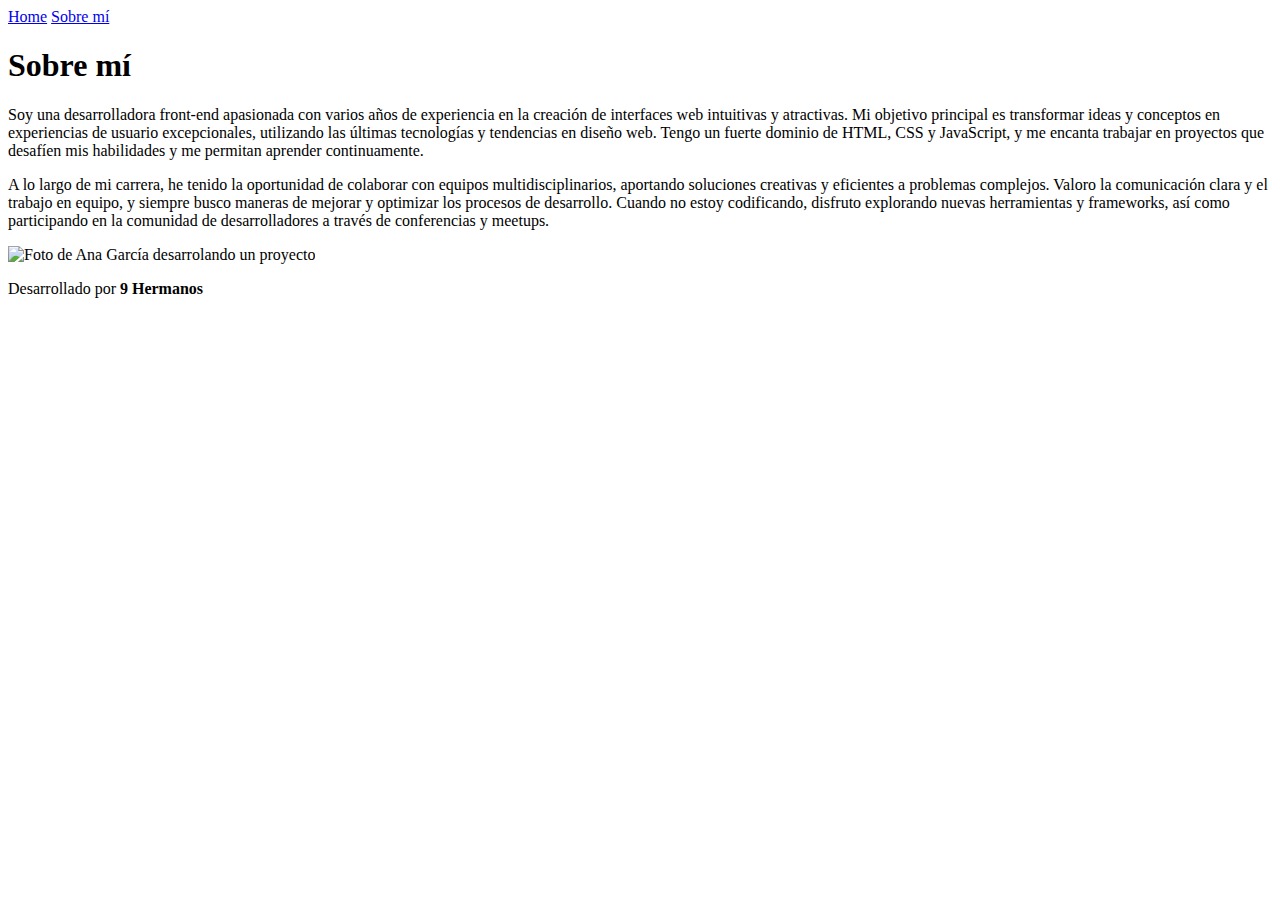
==== about.html @ 841cb8df "iniciando repositorio" ====
<!DOCTYPE html>
<html lang="es-ar">
<head>
    <meta charset="UTF-8">
    <meta name="viewport" content="width=device-width, initial-scale=1.0">
    <title>Sobre mí</title>
    <link rel="stylesheet" href="./style/style.css">
</head>
<body>
    <header class="header">
        <nav class="header__menu">
            <a class="header__menu__link" href="index.html">Home</a>
            <a class="header__menu__link" href="about.html">Sobre mí</a>
        </nav>
       
    </header>

    <main class="presentacion">
        <section class="presentacion__contenido">
            <h1 class="presentacion__contenido__titulo">Sobre mí</h1>
            <p class="presentacion__contenido__texto">Soy una desarrolladora front-end apasionada con varios años de experiencia en la 
                creación de interfaces web intuitivas y atractivas. Mi objetivo principal es 
                transformar ideas y conceptos en experiencias de usuario excepcionales, 
                utilizando las últimas tecnologías y tendencias en diseño web. 
                Tengo un fuerte dominio de HTML, CSS y JavaScript, y me encanta trabajar en
                 proyectos que desafíen mis habilidades y me permitan aprender continuamente.</p>
            <p class="presentacion__contenido__texto">A lo largo de mi carrera, he tenido la oportunidad de colaborar con equipos multidisciplinarios,
                 aportando soluciones creativas y eficientes a problemas complejos. Valoro la comunicación clara 
                 y el trabajo en equipo, y siempre busco maneras de mejorar y optimizar los procesos de desarrollo.
                  Cuando no estoy codificando, disfruto explorando nuevas herramientas y frameworks, 
                  así como participando en la comunidad de desarrolladores a través de conferencias y meetups.</p>
        </section>
        <img class="foto_perfil" src="img/Imagem.png" alt="Foto de Ana García desarrolando un proyecto">
    </main>

    <footer class="footer">
        <p>Desarrollado por <strong>9 Hermanos</strong></p>
    </footer>
</body>
</html>
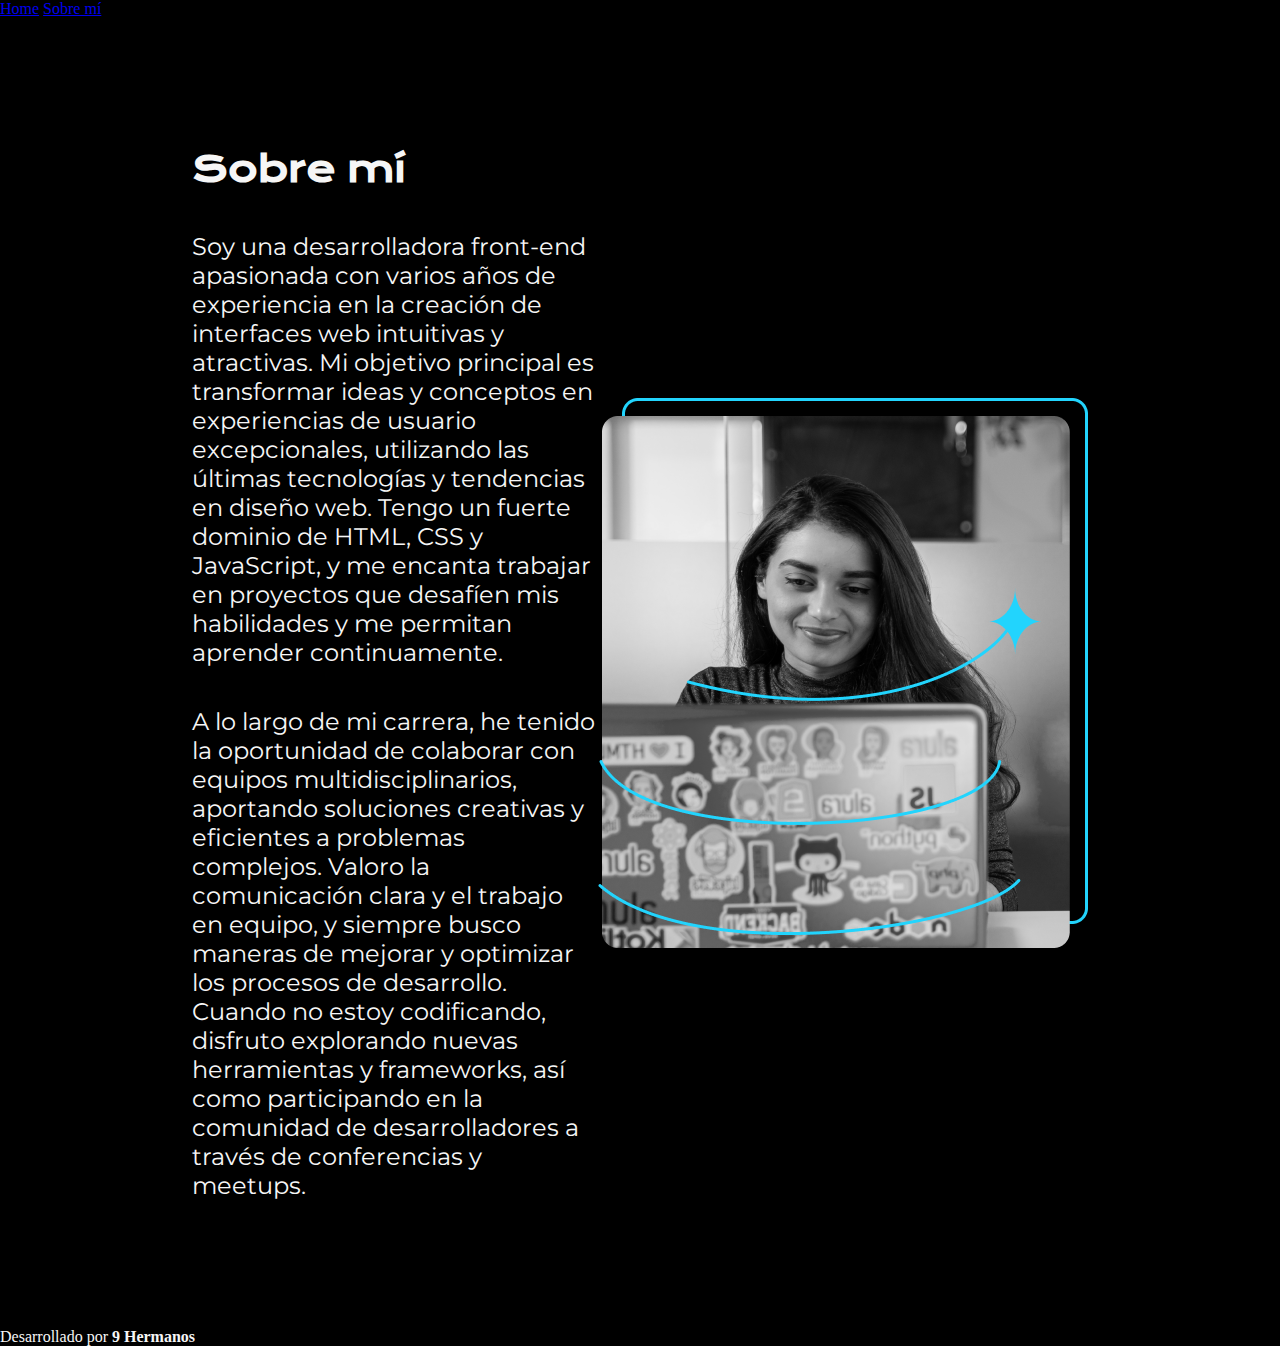
==== commit f76bb98e: "Añadiendo archivos del portafolio incluyendo style.css" ====
--- a/about.html
+++ b/about.html
@@ -1,40 +1,40 @@
-<!DOCTYPE html>
-<html lang="es-ar">
-<head>
-    <meta charset="UTF-8">
-    <meta name="viewport" content="width=device-width, initial-scale=1.0">
-    <title>Sobre mí</title>
-    <link rel="stylesheet" href="./style/style.css">
-</head>
-<body>
-    <header class="header">
-        <nav class="header__menu">
-            <a class="header__menu__link" href="index.html">Home</a>
-            <a class="header__menu__link" href="about.html">Sobre mí</a>
-        </nav>
-       
-    </header>
-
-    <main class="presentacion">
-        <section class="presentacion__contenido">
-            <h1 class="presentacion__contenido__titulo">Sobre mí</h1>
-            <p class="presentacion__contenido__texto">Soy una desarrolladora front-end apasionada con varios años de experiencia en la 
-                creación de interfaces web intuitivas y atractivas. Mi objetivo principal es 
-                transformar ideas y conceptos en experiencias de usuario excepcionales, 
-                utilizando las últimas tecnologías y tendencias en diseño web. 
-                Tengo un fuerte dominio de HTML, CSS y JavaScript, y me encanta trabajar en
-                 proyectos que desafíen mis habilidades y me permitan aprender continuamente.</p>
-            <p class="presentacion__contenido__texto">A lo largo de mi carrera, he tenido la oportunidad de colaborar con equipos multidisciplinarios,
-                 aportando soluciones creativas y eficientes a problemas complejos. Valoro la comunicación clara 
-                 y el trabajo en equipo, y siempre busco maneras de mejorar y optimizar los procesos de desarrollo.
-                  Cuando no estoy codificando, disfruto explorando nuevas herramientas y frameworks, 
-                  así como participando en la comunidad de desarrolladores a través de conferencias y meetups.</p>
-        </section>
-        <img class="foto_perfil" src="img/Imagem.png" alt="Foto de Ana García desarrolando un proyecto">
-    </main>
-
-    <footer class="footer">
-        <p>Desarrollado por <strong>9 Hermanos</strong></p>
-    </footer>
-</body>
+<!DOCTYPE html>
+<html lang="es-ar">
+<head>
+    <meta charset="UTF-8">
+    <meta name="viewport" content="width=device-width, initial-scale=1.0">
+    <title>Sobre mí</title>
+    <link rel="stylesheet" href="./style/style.css">
+</head>
+<body>
+    <header class="header">
+        <nav class="header__menu">
+            <a class="header__menu__link" href="index.html">Home</a>
+            <a class="header__menu__link" href="about.html">Sobre mí</a>
+        </nav>
+       
+    </header>
+
+    <main class="presentacion">
+        <section class="presentacion__contenido">
+            <h1 class="presentacion__contenido__titulo">Sobre mí</h1>
+            <p class="presentacion__contenido__texto">Soy una desarrolladora front-end apasionada con varios años de experiencia en la 
+                creación de interfaces web intuitivas y atractivas. Mi objetivo principal es 
+                transformar ideas y conceptos en experiencias de usuario excepcionales, 
+                utilizando las últimas tecnologías y tendencias en diseño web. 
+                Tengo un fuerte dominio de HTML, CSS y JavaScript, y me encanta trabajar en
+                 proyectos que desafíen mis habilidades y me permitan aprender continuamente.</p>
+            <p class="presentacion__contenido__texto">A lo largo de mi carrera, he tenido la oportunidad de colaborar con equipos multidisciplinarios,
+                 aportando soluciones creativas y eficientes a problemas complejos. Valoro la comunicación clara 
+                 y el trabajo en equipo, y siempre busco maneras de mejorar y optimizar los procesos de desarrollo.
+                  Cuando no estoy codificando, disfruto explorando nuevas herramientas y frameworks, 
+                  así como participando en la comunidad de desarrolladores a través de conferencias y meetups.</p>
+        </section>
+        <img class="foto_perfil" src="img/Imagem.png" alt="Foto de Ana García desarrolando un proyecto">
+    </main>
+
+    <footer class="footer">
+        <p>Desarrollado por <strong>9 Hermanos</strong></p>
+    </footer>
+</body>
 </html>--- a/style/style.css
+++ b/style/style.css
@@ -0,0 +1,61 @@
+@import url('https://fonts.googleapis.com/css2?family=Krona+One&family=Montserrat:wght@400;600&display=swap');
+
+
+* {
+    padding: 0;
+    margin:0;
+}
+
+body{
+    height: 100vh;
+    box-sizing: border-box;
+    background-color: #000000;
+    color: #F6F6F6;
+}
+
+
+.titulo-destaque {
+    color: #22D4FD; ;
+}
+
+.presentacion {
+    margin: 10% 15%;
+    display: flex;
+    align-items: center;
+    justify-content: space-between;
+}
+
+.presentacion__contenido{
+    width: 615px;
+    display: flex;
+    flex-direction: column;
+    gap: 40px;
+}
+
+.presentacion__contenido__titulo{
+    font-size: 36px;
+    font-family: 'Krona One', sans-serif;
+}
+
+.presentacion__contenido__texto{
+    font-size: 24px;
+    font-family: 'Montserrat', sans-serif;
+}
+
+.presentacion__enlaces{
+    display: flex;
+    justify-content: space-between;
+}
+
+.presentacion__enlaces__link{
+    background-color: #22D4FD;
+    width: 280px;
+    text-align: center;
+    border-radius: 16px;
+    font-size: 24px;
+    font-weight: 600;
+    padding: 21.5px 0;
+    text-decoration: none;
+    color: #000000;
+    font-family: 'Montserrat', sans-serif;
+}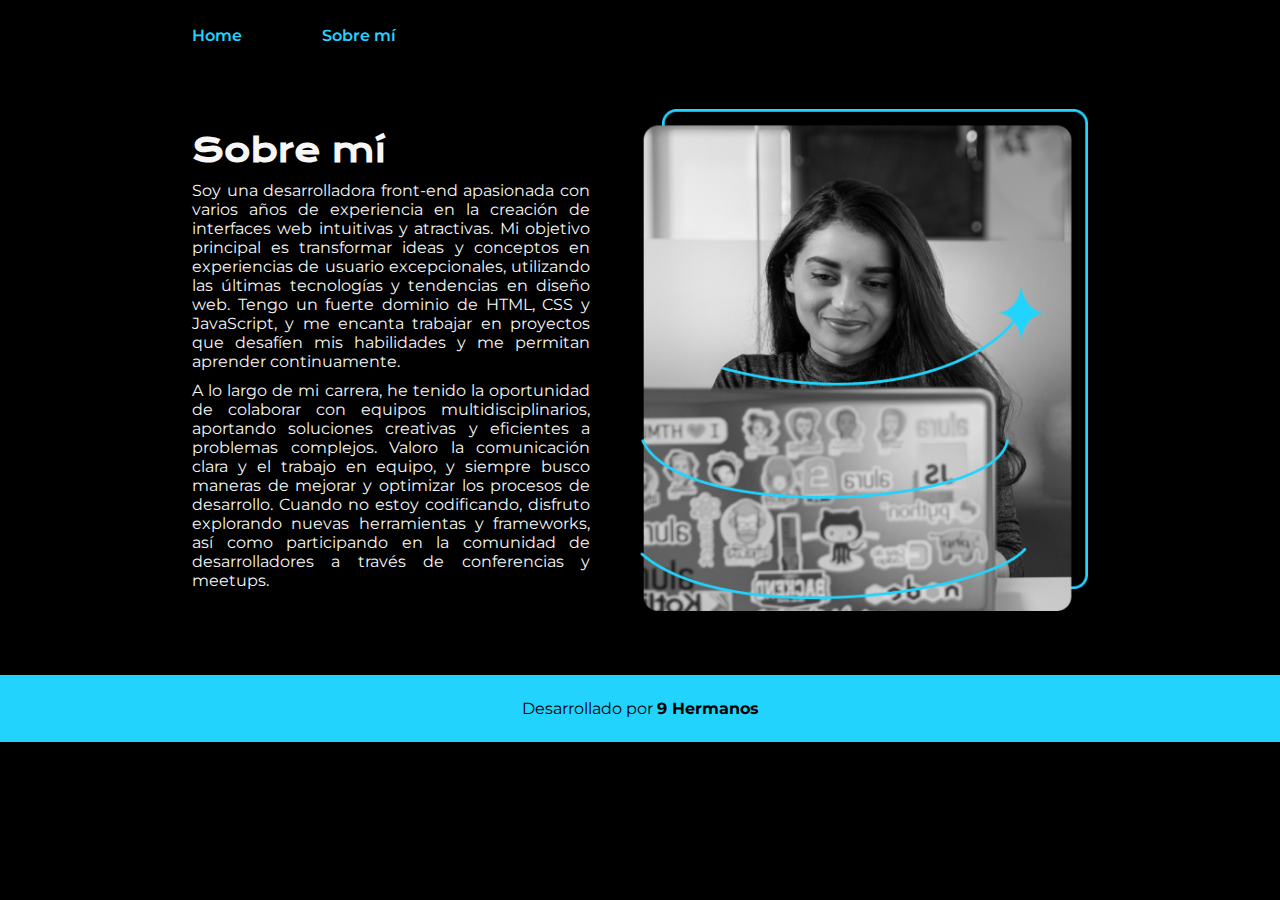
==== commit 28e5c3cb: "ruteo de css" ====
--- a/about.html
+++ b/about.html
@@ -1,40 +1,40 @@
-<!DOCTYPE html>
-<html lang="es-ar">
-<head>
-    <meta charset="UTF-8">
-    <meta name="viewport" content="width=device-width, initial-scale=1.0">
-    <title>Sobre mí</title>
-    <link rel="stylesheet" href="./style/style.css">
-</head>
-<body>
-    <header class="header">
-        <nav class="header__menu">
-            <a class="header__menu__link" href="index.html">Home</a>
-            <a class="header__menu__link" href="about.html">Sobre mí</a>
-        </nav>
-       
-    </header>
-
-    <main class="presentacion">
-        <section class="presentacion__contenido">
-            <h1 class="presentacion__contenido__titulo">Sobre mí</h1>
-            <p class="presentacion__contenido__texto">Soy una desarrolladora front-end apasionada con varios años de experiencia en la 
-                creación de interfaces web intuitivas y atractivas. Mi objetivo principal es 
-                transformar ideas y conceptos en experiencias de usuario excepcionales, 
-                utilizando las últimas tecnologías y tendencias en diseño web. 
-                Tengo un fuerte dominio de HTML, CSS y JavaScript, y me encanta trabajar en
-                 proyectos que desafíen mis habilidades y me permitan aprender continuamente.</p>
-            <p class="presentacion__contenido__texto">A lo largo de mi carrera, he tenido la oportunidad de colaborar con equipos multidisciplinarios,
-                 aportando soluciones creativas y eficientes a problemas complejos. Valoro la comunicación clara 
-                 y el trabajo en equipo, y siempre busco maneras de mejorar y optimizar los procesos de desarrollo.
-                  Cuando no estoy codificando, disfruto explorando nuevas herramientas y frameworks, 
-                  así como participando en la comunidad de desarrolladores a través de conferencias y meetups.</p>
-        </section>
-        <img class="foto_perfil" src="img/Imagem.png" alt="Foto de Ana García desarrolando un proyecto">
-    </main>
-
-    <footer class="footer">
-        <p>Desarrollado por <strong>9 Hermanos</strong></p>
-    </footer>
-</body>
+<!DOCTYPE html>
+<html lang="es-ar">
+<head>
+    <meta charset="UTF-8">
+    <meta name="viewport" content="width=device-width, initial-scale=1.0">
+    <title>Sobre mí</title>
+    <link rel="stylesheet" href="./css/style.css">
+</head>
+<body>
+    <header class="header">
+        <nav class="header__menu">
+            <a class="header__menu__link" href="index.html">Home</a>
+            <a class="header__menu__link" href="about.html">Sobre mí</a>
+        </nav>
+       
+    </header>
+
+    <main class="presentacion">
+        <section class="presentacion__contenido">
+            <h1 class="presentacion__contenido__titulo">Sobre mí</h1>
+            <p class="presentacion__contenido__texto">Soy una desarrolladora front-end apasionada con varios años de experiencia en la 
+                creación de interfaces web intuitivas y atractivas. Mi objetivo principal es 
+                transformar ideas y conceptos en experiencias de usuario excepcionales, 
+                utilizando las últimas tecnologías y tendencias en diseño web. 
+                Tengo un fuerte dominio de HTML, CSS y JavaScript, y me encanta trabajar en
+                 proyectos que desafíen mis habilidades y me permitan aprender continuamente.</p>
+            <p class="presentacion__contenido__texto">A lo largo de mi carrera, he tenido la oportunidad de colaborar con equipos multidisciplinarios,
+                 aportando soluciones creativas y eficientes a problemas complejos. Valoro la comunicación clara 
+                 y el trabajo en equipo, y siempre busco maneras de mejorar y optimizar los procesos de desarrollo.
+                  Cuando no estoy codificando, disfruto explorando nuevas herramientas y frameworks, 
+                  así como participando en la comunidad de desarrolladores a través de conferencias y meetups.</p>
+        </section>
+        <img class="foto_perfil" src="img/Imagem.png" alt="Foto de Ana García desarrolando un proyecto">
+    </main>
+
+    <footer class="footer">
+        <p>Desarrollado por <strong>9 Hermanos</strong></p>
+    </footer>
+</body>
 </html>--- a/css/style.css
+++ b/css/style.css
@@ -0,0 +1,157 @@
+@import url('https://fonts.googleapis.com/css2?family=Krona+One&family=Montserrat:wght@400;600&display=swap');
+
+:root{
+    --color-primario: #000000;
+    --color-secundario: #f6f6f6;
+    --color-terciario: #22D4FD;
+    --color-hover: #272727;
+
+    --fuente-montserrat: 'Montserrat', sans-serif;;
+    --fuente-krona: 'Krona One', sans-serif;
+
+    --tamano-de-la-fuente:  1rem;
+
+}
+
+* {
+    padding: 0;
+    margin:0;
+}
+
+body{
+    box-sizing: border-box;
+    background-color: var(--color-primario);
+    color: var(--color-secundario);
+}
+
+.header{
+    padding: 2% 0% 0% 15%;
+}
+
+.header__menu{
+    display: flex;
+    gap: 80px;
+}
+
+.header__menu__link{
+    font-family: var(--fuente-montserrat);
+    font-size: var(--tamano-de-la-fuente);
+    font-weight: 600;
+    color: var(--color-terciario);
+    text-decoration: none;
+}
+
+.presentacion {
+    padding: 5% 15%;
+    display: flex;
+    align-items: center;
+    justify-content: space-between;
+}
+
+.presentacion__contenido{
+    width: 615px;
+    display: flex;
+    flex-direction: column;
+    gap: 10px;
+    padding-right: 50px;
+    text-align: justify;
+}
+
+.presentacion__contenido__titulo{
+    font-size: 2rem;
+    font-family: var(--fuente-krona);
+}
+
+.titulo-destaque {
+    color: var(--color-terciario); 
+}
+
+.presentacion__contenido__texto{
+    font-size: var(--tamano-de-la-fuente);
+    font-family: var(--fuente-montserrat);
+    
+}
+
+.presentacion__enlaces{
+    display: flex;
+    justify-content: space-between;
+    flex-direction: column;
+    align-items: center;
+    gap: 32px;
+}
+
+.presentacion__enlaces__subtitulos{
+    font-family: var(--fuente-krona);
+    font-size: var(--tamano-de-la-fuente);
+    font-weight: 400;
+}
+.presentacion__enlaces__link{
+    /* background-color: #22D4FD; */
+    display: flex;
+    justify-content: center;
+    gap: 16px;
+    border: 2px solid var(--color-terciario);
+    width: 50%;
+    text-align: center;
+    border-radius: 8px;
+    font-size: var(--tamano-de-la-fuente);
+    font-weight: 600;
+    padding: 21.5px 0;
+    text-decoration: none;
+    color: var(--color-secundario);
+    font-family: var(--fuente-montserrat);
+}
+
+.presentacion__enlaces__link:hover{
+    background-color: var(--color-hover);
+}
+
+.foto_perfil{
+    width: 50%;
+}
+
+.foto_perfil:hover{
+    /*filter: saturate(2);
+   
+    box-shadow: 0 4px 28px rgba(0, 0, 0, 0.5);
+    border: 5px solid #dd2828;
+    opacity: 0.5;
+    filter: sepia(100%);*/
+    filter: blur(2px);
+    
+}
+
+.footer{
+    background-color:var(--color-terciario);
+    padding: 24px;
+    color:var(--color-primario);
+    text-align: center;
+    font-family: var(--fuente-montserrat);
+    font-size: var(--tamano-de-la-fuente);
+    font-weight: 400;
+}
+
+@media  (max-width: 1200px){
+
+    .header{
+        padding: 10%;
+    }
+
+    .header__menu{
+        justify-content: center;
+    }
+
+    .presentacion{
+        flex-direction: column-reverse;
+        padding: 5%;
+    }
+
+    .presentacion__contenido{
+        width: auto;
+    }
+
+    .presentacion__contenido__titulo{
+        padding-top: 5%;
+    }
+
+}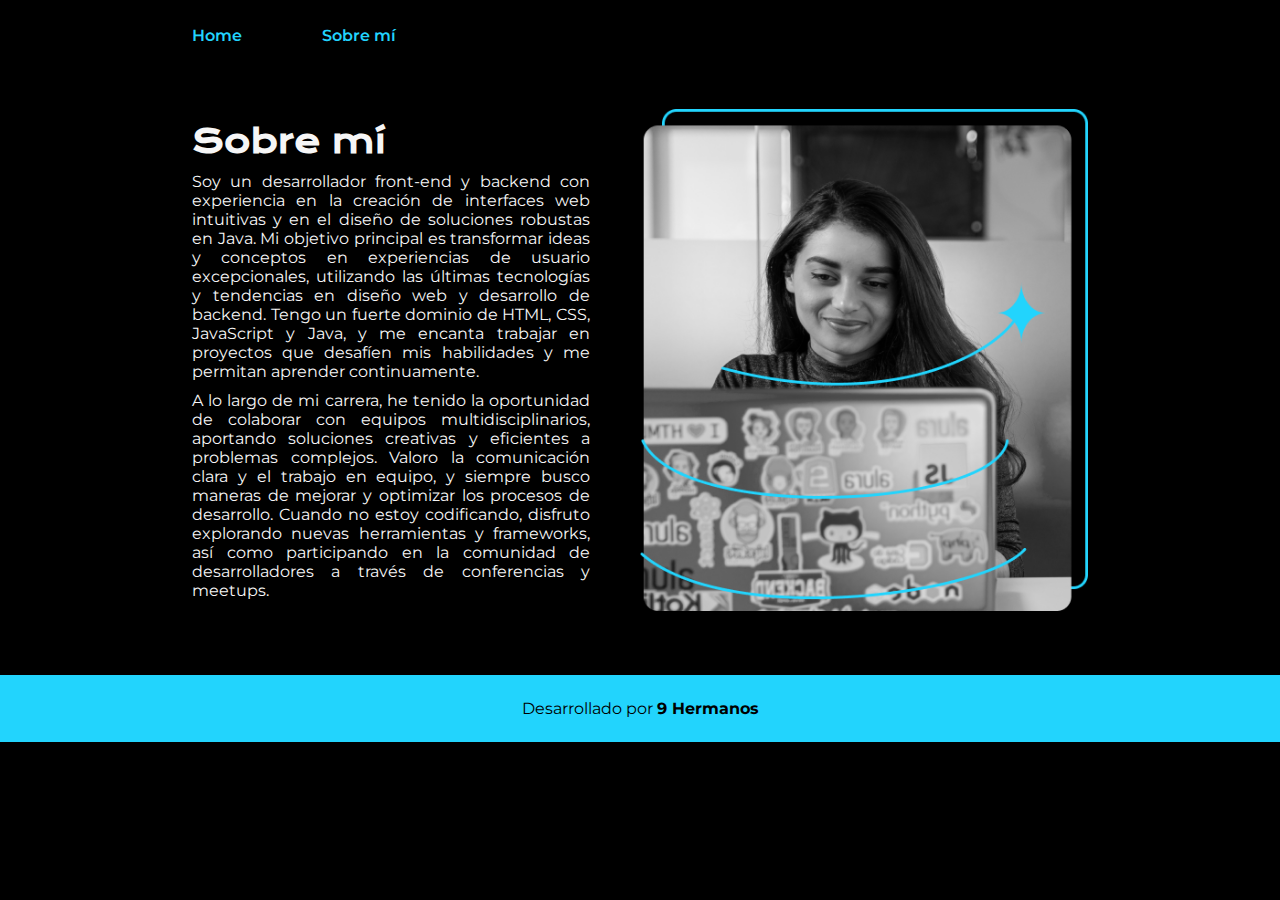
==== commit 85035684: "actualizacion sobre mi" ====
--- a/about.html
+++ b/about.html
@@ -18,20 +18,12 @@
     <main class="presentacion">
         <section class="presentacion__contenido">
             <h1 class="presentacion__contenido__titulo">Sobre mí</h1>
-            <p class="presentacion__contenido__texto">Soy una desarrolladora front-end apasionada con varios años de experiencia en la 
-                creación de interfaces web intuitivas y atractivas. Mi objetivo principal es 
-                transformar ideas y conceptos en experiencias de usuario excepcionales, 
-                utilizando las últimas tecnologías y tendencias en diseño web. 
-                Tengo un fuerte dominio de HTML, CSS y JavaScript, y me encanta trabajar en
-                 proyectos que desafíen mis habilidades y me permitan aprender continuamente.</p>
-            <p class="presentacion__contenido__texto">A lo largo de mi carrera, he tenido la oportunidad de colaborar con equipos multidisciplinarios,
-                 aportando soluciones creativas y eficientes a problemas complejos. Valoro la comunicación clara 
-                 y el trabajo en equipo, y siempre busco maneras de mejorar y optimizar los procesos de desarrollo.
-                  Cuando no estoy codificando, disfruto explorando nuevas herramientas y frameworks, 
-                  así como participando en la comunidad de desarrolladores a través de conferencias y meetups.</p>
+            <p class="presentacion__contenido__texto">Soy un desarrollador front-end y backend con experiencia en la creación de interfaces web intuitivas y en el diseño de soluciones robustas en Java. Mi objetivo principal es transformar ideas y conceptos en experiencias de usuario excepcionales, utilizando las últimas tecnologías y tendencias en diseño web y desarrollo de backend. Tengo un fuerte dominio de HTML, CSS, JavaScript y Java, y me encanta trabajar en proyectos que desafíen mis habilidades y me permitan aprender continuamente.</p>
+            <p class="presentacion__contenido__texto">A lo largo de mi carrera, he tenido la oportunidad de colaborar con equipos multidisciplinarios, aportando soluciones creativas y eficientes a problemas complejos. Valoro la comunicación clara y el trabajo en equipo, y siempre busco maneras de mejorar y optimizar los procesos de desarrollo. Cuando no estoy codificando, disfruto explorando nuevas herramientas y frameworks, así como participando en la comunidad de desarrolladores a través de conferencias y meetups.</p>
         </section>
-        <img class="foto_perfil" src="img/Imagem.png" alt="Foto de Ana García desarrolando un proyecto">
+        <img class="foto_perfil" src="img/Imagem.png" alt="Foto de Mauro Heinrich desarrollando un proyecto">
     </main>
+    
 
     <footer class="footer">
         <p>Desarrollado por <strong>9 Hermanos</strong></p>
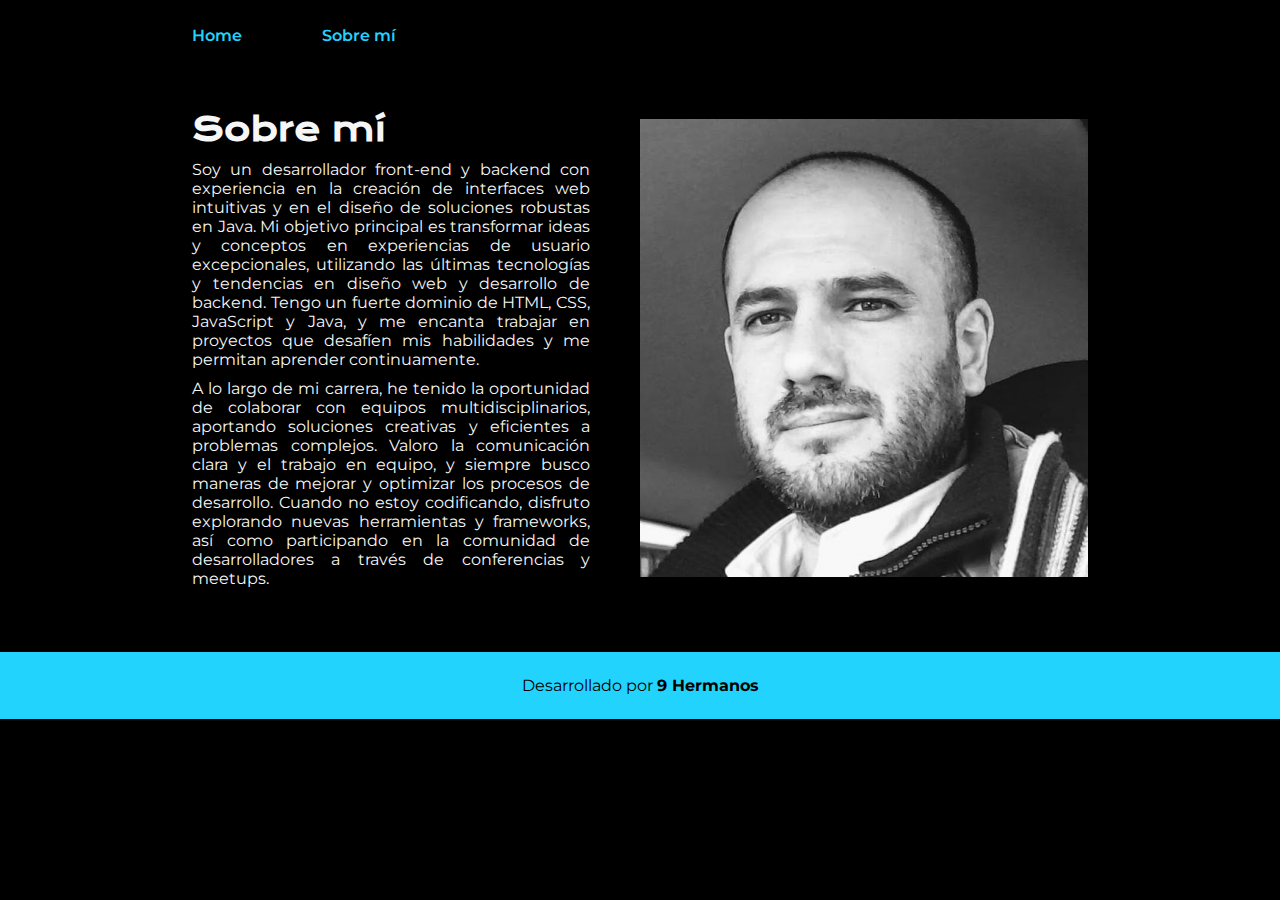
==== commit 72ad2d87: "cambiando img" ====
--- a/about.html
+++ b/about.html
@@ -21,7 +21,7 @@
             <p class="presentacion__contenido__texto">Soy un desarrollador front-end y backend con experiencia en la creación de interfaces web intuitivas y en el diseño de soluciones robustas en Java. Mi objetivo principal es transformar ideas y conceptos en experiencias de usuario excepcionales, utilizando las últimas tecnologías y tendencias en diseño web y desarrollo de backend. Tengo un fuerte dominio de HTML, CSS, JavaScript y Java, y me encanta trabajar en proyectos que desafíen mis habilidades y me permitan aprender continuamente.</p>
             <p class="presentacion__contenido__texto">A lo largo de mi carrera, he tenido la oportunidad de colaborar con equipos multidisciplinarios, aportando soluciones creativas y eficientes a problemas complejos. Valoro la comunicación clara y el trabajo en equipo, y siempre busco maneras de mejorar y optimizar los procesos de desarrollo. Cuando no estoy codificando, disfruto explorando nuevas herramientas y frameworks, así como participando en la comunidad de desarrolladores a través de conferencias y meetups.</p>
         </section>
-        <img class="foto_perfil" src="img/Imagem.png" alt="Foto de Mauro Heinrich desarrollando un proyecto">
+        <img class="foto_perfil" src="img/fotoMauroHeinrich.jpg" alt="Foto de Mauro Heinrich desarrollando un proyecto">
     </main>
     
 
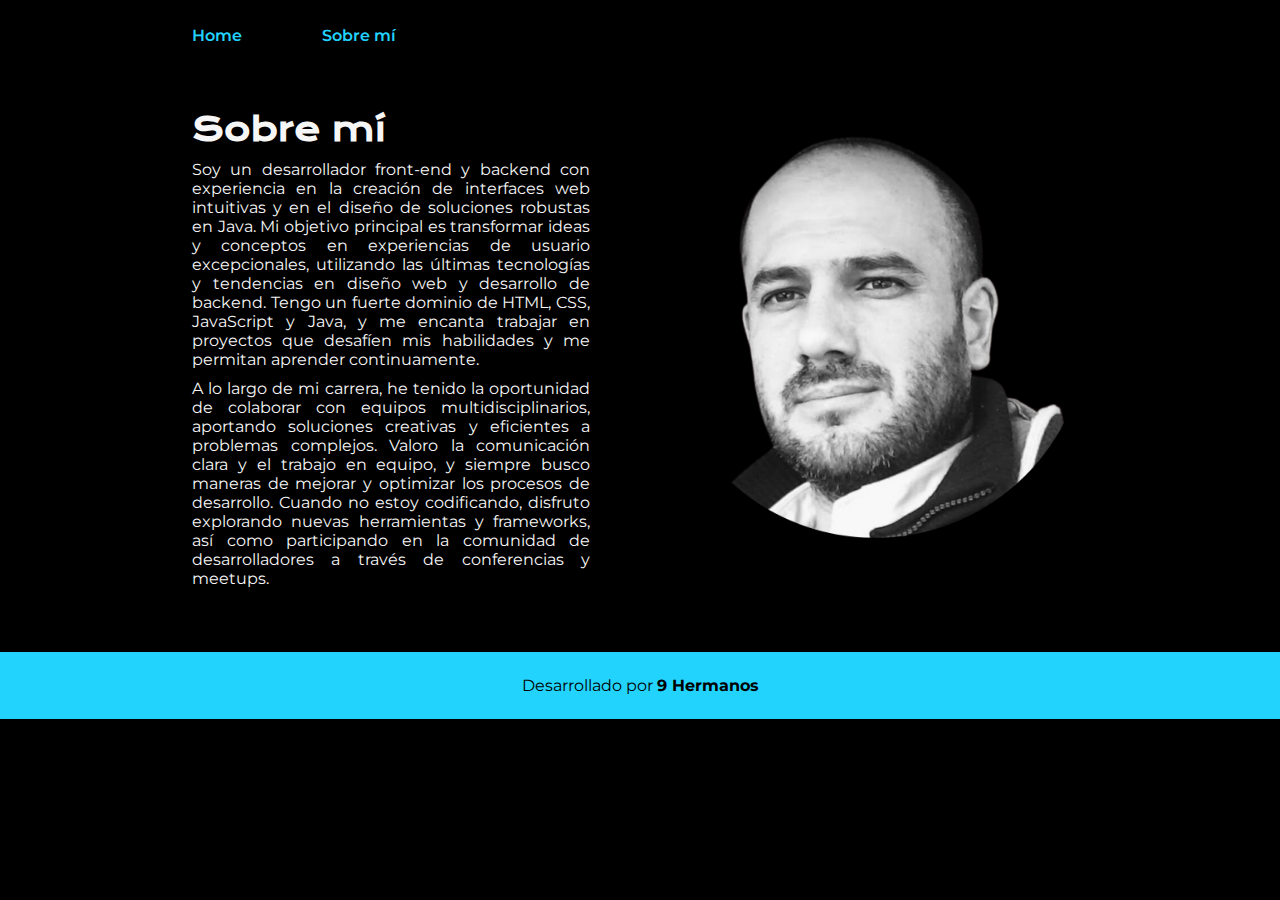
==== commit d71af943: "cambiando imagen" ====
--- a/about.html
+++ b/about.html
@@ -21,7 +21,7 @@
             <p class="presentacion__contenido__texto">Soy un desarrollador front-end y backend con experiencia en la creación de interfaces web intuitivas y en el diseño de soluciones robustas en Java. Mi objetivo principal es transformar ideas y conceptos en experiencias de usuario excepcionales, utilizando las últimas tecnologías y tendencias en diseño web y desarrollo de backend. Tengo un fuerte dominio de HTML, CSS, JavaScript y Java, y me encanta trabajar en proyectos que desafíen mis habilidades y me permitan aprender continuamente.</p>
             <p class="presentacion__contenido__texto">A lo largo de mi carrera, he tenido la oportunidad de colaborar con equipos multidisciplinarios, aportando soluciones creativas y eficientes a problemas complejos. Valoro la comunicación clara y el trabajo en equipo, y siempre busco maneras de mejorar y optimizar los procesos de desarrollo. Cuando no estoy codificando, disfruto explorando nuevas herramientas y frameworks, así como participando en la comunidad de desarrolladores a través de conferencias y meetups.</p>
         </section>
-        <img class="foto_perfil" src="img/fotoMauroHeinrich.jpg" alt="Foto de Mauro Heinrich desarrollando un proyecto">
+        <img class="foto_perfil" src="img/fotoMauroHeinrichsinfondo.jpg" alt="Foto de Mauro Heinrich desarrollando un proyecto">
     </main>
     
 
